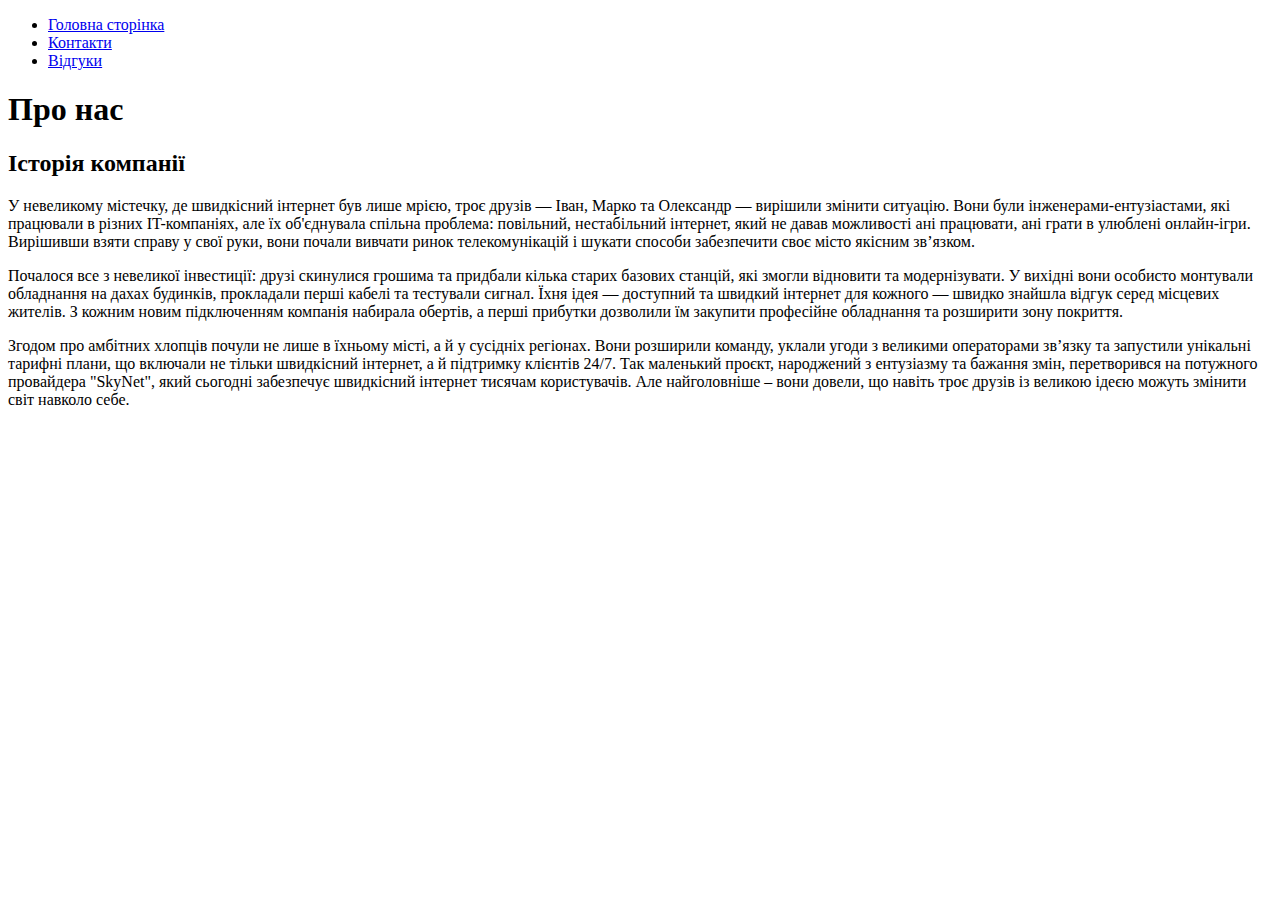
==== about.html @ 28b10290 "Add files via upload" ====
<!DOCTYPE html>
<html>
<head>
<title>SkyNet</title>
</head>
<body>
<thead>
    <ul>
        <li><a href="index.html">Головна сторінка</a></li>
        <li><a href="contacts.html">Контакти</a></li>
        <li><a href="reviews.html">Відгуки</a></li>
    </ul>
<H1>Про нас</H1>
</thead>
<tbody>
<H2>Історія компанії</H2>
<p>У невеликому містечку, де швидкісний інтернет був лише мрією, троє друзів — Іван, Марко та Олександр — вирішили змінити ситуацію. Вони були інженерами-ентузіастами, які працювали в різних IT-компаніях, але їх об'єднувала спільна проблема: повільний, нестабільний інтернет, який не давав можливості ані працювати, ані грати в улюблені онлайн-ігри. Вирішивши взяти справу у свої руки, вони почали вивчати ринок телекомунікацій і шукати способи забезпечити своє місто якісним зв’язком.</p>
<p>Почалося все з невеликої інвестиції: друзі скинулися грошима та придбали кілька старих базових станцій, які змогли відновити та модернізувати. У вихідні вони особисто монтували обладнання на дахах будинків, прокладали перші кабелі та тестували сигнал. Їхня ідея — доступний та швидкий інтернет для кожного — швидко знайшла відгук серед місцевих жителів. З кожним новим підключенням компанія набирала обертів, а перші прибутки дозволили їм закупити професійне обладнання та розширити зону покриття.</p>
<p>Згодом про амбітних хлопців почули не лише в їхньому місті, а й у сусідніх регіонах. Вони розширили команду, уклали угоди з великими операторами зв’язку та запустили унікальні тарифні плани, що включали не тільки швидкісний інтернет, а й підтримку клієнтів 24/7. Так маленький проєкт, народжений з ентузіазму та бажання змін, перетворився на потужного провайдера "SkyNet", який сьогодні забезпечує швидкісний інтернет тисячам користувачів. Але найголовніше – вони довели, що навіть троє друзів із великою ідеєю можуть змінити світ навколо себе.</p>
<video></video>
</tbody>
</body>
</html>
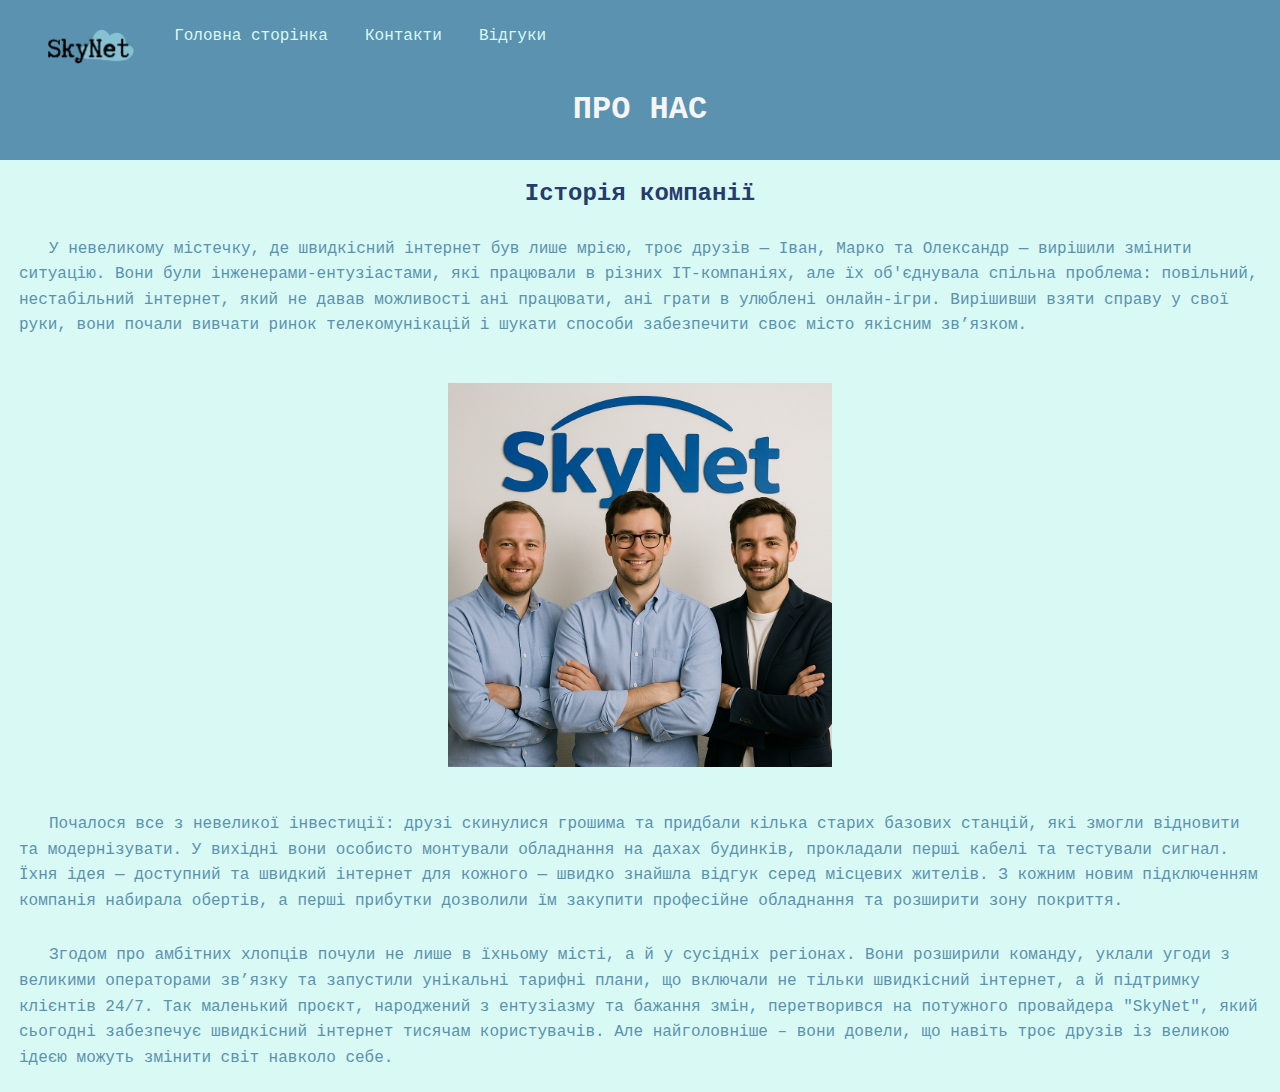
==== commit 69f04c14: "Add files via upload" ====
--- a/about.html
+++ b/about.html
@@ -2,22 +2,25 @@
 <html>
 <head>
 <title>SkyNet</title>
+<link rel="stylesheet" href="style.css">
+<link rel="icon" type="image/png" href="SkyNet-removebg-preview.png">
 </head>
 <body>
-<thead>
+<header>
+    <nav>
     <ul>
+        <li><img src="SkyNet_logo-removebg-preview.png" class="logo"></li>
         <li><a href="index.html">Головна сторінка</a></li>
         <li><a href="contacts.html">Контакти</a></li>
         <li><a href="reviews.html">Відгуки</a></li>
     </ul>
+    </nav>
 <H1>Про нас</H1>
-</thead>
-<tbody>
+</header>
 <H2>Історія компанії</H2>
 <p>У невеликому містечку, де швидкісний інтернет був лише мрією, троє друзів — Іван, Марко та Олександр — вирішили змінити ситуацію. Вони були інженерами-ентузіастами, які працювали в різних IT-компаніях, але їх об'єднувала спільна проблема: повільний, нестабільний інтернет, який не давав можливості ані працювати, ані грати в улюблені онлайн-ігри. Вирішивши взяти справу у свої руки, вони почали вивчати ринок телекомунікацій і шукати способи забезпечити своє місто якісним зв’язком.</p>
+<img src="ChatGPT Image 31 мар. 2025 г., 23_28_35.png" alt="Фото">
 <p>Почалося все з невеликої інвестиції: друзі скинулися грошима та придбали кілька старих базових станцій, які змогли відновити та модернізувати. У вихідні вони особисто монтували обладнання на дахах будинків, прокладали перші кабелі та тестували сигнал. Їхня ідея — доступний та швидкий інтернет для кожного — швидко знайшла відгук серед місцевих жителів. З кожним новим підключенням компанія набирала обертів, а перші прибутки дозволили їм закупити професійне обладнання та розширити зону покриття.</p>
 <p>Згодом про амбітних хлопців почули не лише в їхньому місті, а й у сусідніх регіонах. Вони розширили команду, уклали угоди з великими операторами зв’язку та запустили унікальні тарифні плани, що включали не тільки швидкісний інтернет, а й підтримку клієнтів 24/7. Так маленький проєкт, народжений з ентузіазму та бажання змін, перетворився на потужного провайдера "SkyNet", який сьогодні забезпечує швидкісний інтернет тисячам користувачів. Але найголовніше – вони довели, що навіть троє друзів із великою ідеєю можуть змінити світ навколо себе.</p>
-<video></video>
-</tbody>
 </body>
 </html>--- a/style.css
+++ b/style.css
@@ -0,0 +1,129 @@
+body{
+    background-color: #D9F9F4;
+    margin: 0;
+    padding: 0;
+}
+header{
+    background-color: #5A92AF;
+    width: 100vw;
+    margin: 0;
+    padding: 10px 0; 
+}
+h1{
+    text-align: center;
+    color: whitesmoke;
+    font-family: "Lucida Console", Monaco, monospace;
+    text-decoration: none;
+    font-style: normal;
+    font-variant: normal;
+    text-transform: uppercase;
+}
+nav ul{
+    list-style: none;
+    display: flex;
+    gap: 3%;
+}
+li a{
+    text-decoration: none;
+    font-family: "Lucida Console", Monaco, monospace;
+    color: #D9F9F4;
+}
+li a:active{
+    color: #9CD9DE;
+}
+li a:hover{
+    text-decoration: underline;
+}
+h2{
+    color: #263b6e;
+    font-family: "Lucida Console", Monaco, monospace;
+    text-align: center;
+}
+.login{
+    margin-top: 2%;
+    color: #5A92AF;
+}
+p{
+    font-family: "Lucida Console", Monaco, monospace;
+    color: #5A92AF;
+    margin: 0.7%;
+    padding: 10px;
+    text-indent: 30px;
+    line-height: 1.6; 
+}
+ul{
+    list-style:circle;
+    color: #5A92AF;
+}
+table {
+    display: table;
+    width: 70%;
+    margin: 2% auto;
+    border-collapse: collapse;
+    font-family: "Lucida Console", Monaco, monospace;
+    text-align: center;
+}
+
+
+td {
+    border: 2px solid #5A92AF;
+    padding: 3%;
+    font-size: 16px;
+    color: #263b6e;
+}
+td[colspan="4"] {
+    background-color: #5A92AF;
+    color: whitesmoke;
+    font-weight: bold;
+    text-transform: uppercase;
+}
+.video {
+    display: flex;
+    justify-content: center;
+    align-items: center;
+}
+.logo{
+    height: 40px;
+    width: auto;
+}
+input{
+    background-color:#5A92AF;
+    color: whitesmoke;
+    display: block;
+    margin: 3% auto;
+    padding: 1%;
+    border: none;
+    border-radius: 5px;
+    font-size: 16px;
+    text-align: center; 
+}
+input::placeholder {
+    color: #D9F9F4;
+    opacity: 0.7;
+}
+button {
+    background-color: #263b6e;
+    color: whitesmoke;
+    border: none;
+    border-radius: 5px;
+    padding: 0.7%;
+    font-size: 16px;
+    cursor: pointer;
+    margin: 1% auto;
+    display: block;
+    width: 10%;
+    text-transform: uppercase;
+}
+.contacts{
+    text-align: center;
+    text-indent: 0px;
+}
+li p{
+    text-indent: 0px;
+}
+img {
+    display: block;
+    margin: 0 auto;
+    width: 30%;
+    padding: 2%;
+}
